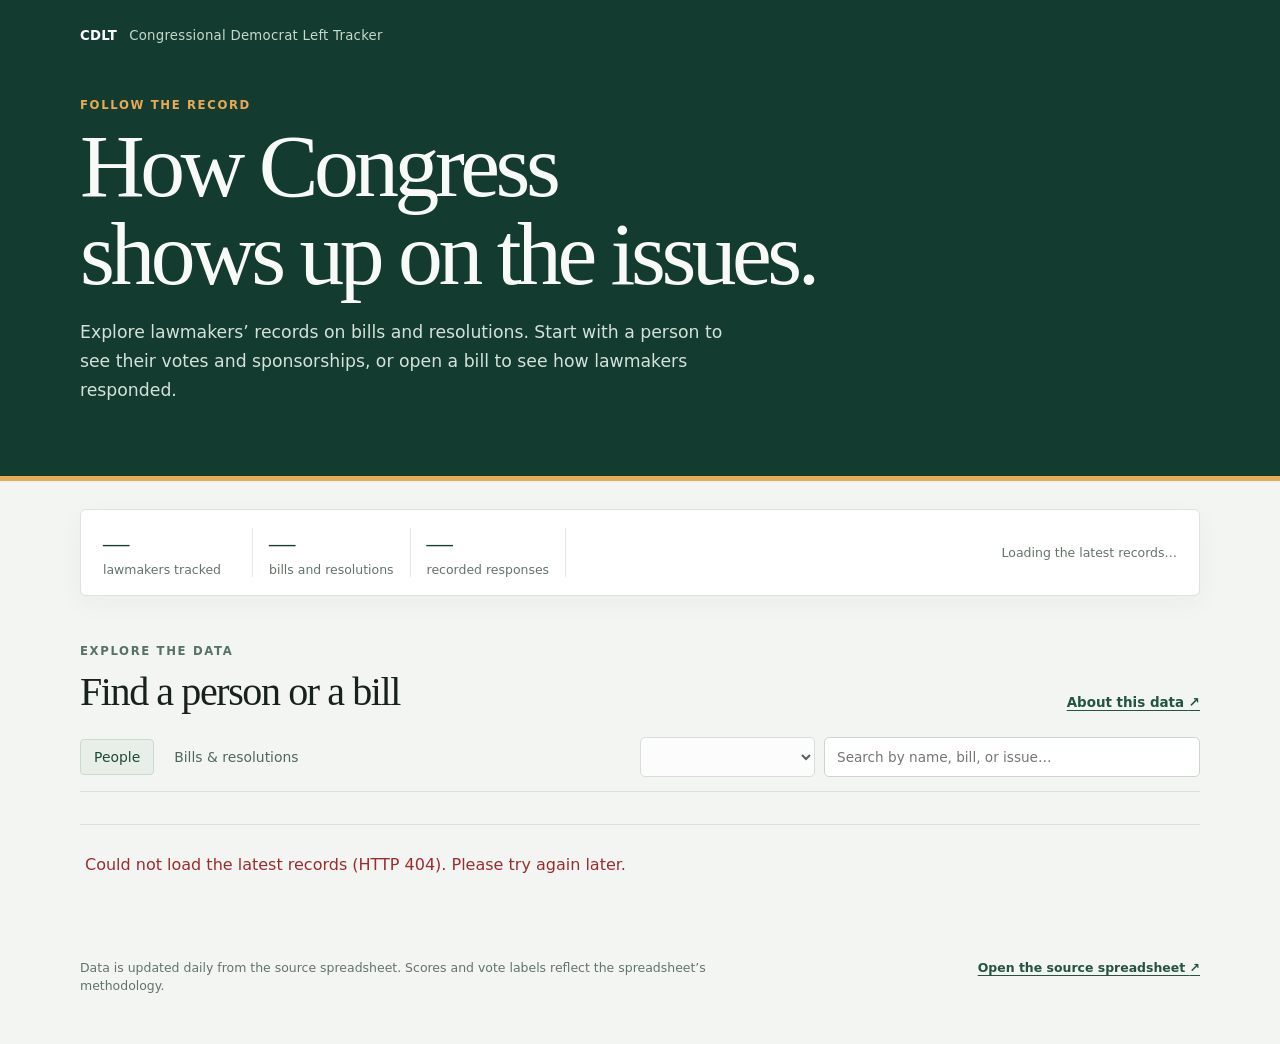
==== pages/index.html @ 79fce65a "Add initial HTML pages, CSS styles, and data processing script - Created `bill.html`, `index.html`, " ====
<!doctype html>
<html lang="en">
  <head>
    <meta charset="utf-8">
    <meta name="viewport" content="width=device-width, initial-scale=1">
    <meta name="description" content="Explore congressional voting records, find lawmakers, and see how members voted on bills.">
    <title>Congressional Democrat Left Tracker</title>
    <link rel="stylesheet" href="style.css">
    <script src="app.js" defer></script>
  </head>
  <body data-page="home">
    <header class="masthead">
      <div class="masthead-inner">
        <a class="wordmark" href="./">CDLT <span>Congressional Democrat Left Tracker</span></a>
        <p class="eyebrow">Follow the record</p>
        <h1>How Congress<br>shows up on the issues.</h1>
        <p class="intro">Explore lawmakers’ records on bills and resolutions. Start with a person to see their votes and sponsorships, or open a bill to see how lawmakers responded.</p>
      </div>
    </header>

    <main class="content">
      <section class="overview" aria-label="Tracker overview">
        <div><strong id="member-total">—</strong><span>lawmakers tracked</span></div>
        <div><strong id="bill-total">—</strong><span>bills and resolutions</span></div>
        <div><strong id="vote-total">—</strong><span>recorded responses</span></div>
        <p id="updated-at">Loading the latest records…</p>
      </section>

      <section class="directory">
        <div class="directory-heading">
          <div>
            <p class="eyebrow">Explore the data</p>
            <h2>Find a person or a bill</h2>
          </div>
          <a class="source-link" href="https://docs.google.com/spreadsheets/d/1gPBdBrqVCbtuy7f1bjOdCDUzEv5RqbbU1yYAr3KoHYE" target="_blank" rel="noopener noreferrer">About this data <span aria-hidden="true">↗</span></a>
        </div>

        <div class="directory-controls">
          <div class="switcher" role="tablist" aria-label="Browse records">
            <button type="button" class="switcher-tab" id="people-tab" role="tab" aria-controls="directory-list" aria-selected="true">People</button>
            <button type="button" class="switcher-tab" id="bills-tab" role="tab" aria-controls="directory-list" aria-selected="false">Bills &amp; resolutions</button>
          </div>
          <div class="filters">
            <label class="sr-only" for="congress-filter">Congress</label>
            <select id="congress-filter" aria-label="Filter by Congress" disabled></select>
            <label class="sr-only" for="directory-search">Search people and bills</label>
            <input id="directory-search" type="search" placeholder="Search by name, bill, or issue…" autocomplete="off" disabled>
          </div>
        </div>

        <div id="directory-order" class="order-controls" aria-label="Order results"></div>
        <p id="directory-summary" class="directory-summary"></p>
        <div id="directory-list" class="record-list" role="tabpanel" aria-labelledby="people-tab">
          <p class="message">Loading the latest records…</p>
        </div>
        <div id="directory-navigation" class="table-navigation" hidden></div>
      </section>

      <footer>
        <p>Data is updated daily from the source spreadsheet. Scores and vote labels reflect the spreadsheet’s methodology.</p>
        <a href="https://docs.google.com/spreadsheets/d/1gPBdBrqVCbtuy7f1bjOdCDUzEv5RqbbU1yYAr3KoHYE" target="_blank" rel="noopener noreferrer">Open the source spreadsheet <span aria-hidden="true">↗</span></a>
      </footer>
    </main>
  </body>
</html>
---- pages/style.css ----
:root {
  color-scheme: light;
  font-family: Inter, ui-sans-serif, system-ui, -apple-system, BlinkMacSystemFont, "Segoe UI", sans-serif;
  color: #17211d;
  background: #f3f5f2;
  font-synthesis: none;
  text-rendering: optimizeLegibility;
}

* {
  box-sizing: border-box;
}

body {
  min-width: 320px;
  margin: 0;
}

a {
  color: #225541;
  text-decoration-thickness: 1px;
  text-underline-offset: 3px;
}

.masthead {
  color: #f7faf6;
  background: #143b30;
  border-bottom: 5px solid #e7aa55;
}

.masthead-inner,
.sub-masthead-inner,
.content {
  width: min(1120px, calc(100% - 48px));
  margin-inline: auto;
}

.masthead-inner {
  padding-block: 25px 70px;
}

.wordmark {
  display: inline-flex;
  align-items: center;
  gap: 12px;
  margin-bottom: 55px;
  color: #fff;
  font-size: 0.83rem;
  font-weight: 720;
  text-decoration: none;
}

.wordmark > :first-child,
.wordmark:not(span) {
  letter-spacing: 0.02em;
}

.wordmark span {
  color: #c6d9cd;
  font-weight: 500;
}

.eyebrow {
  margin: 0 0 10px;
  color: #567264;
  font-size: 0.73rem;
  font-weight: 750;
  letter-spacing: 0.14em;
  text-transform: uppercase;
}

.masthead .eyebrow {
  color: #e7aa55;
}

h1,
h2,
p {
  margin-top: 0;
}

.masthead h1 {
  max-width: 760px;
  margin-bottom: 20px;
  font-family: Georgia, "Times New Roman", serif;
  font-size: clamp(3rem, 7vw, 5.7rem);
  font-weight: 500;
  letter-spacing: -0.05em;
  line-height: 0.98;
}

.intro {
  max-width: 660px;
  margin-bottom: 0;
  color: #d3e2d9;
  font-size: 1.08rem;
  line-height: 1.7;
}

.content {
  padding-block: 0 28px;
}

.overview {
  display: flex;
  align-items: center;
  gap: 0;
  margin-block: 28px 48px;
  padding: 18px 22px;
  border: 1px solid #dce2dc;
  border-radius: 6px;
  background: #fff;
  box-shadow: 0 8px 26px rgb(23 45 34 / 4%);
}

.overview > div {
  display: grid;
  gap: 3px;
  min-width: 150px;
  padding-inline: 16px;
  border-right: 1px solid #e3e9e3;
}

.overview > div:first-child {
  padding-left: 0;
}

.overview strong {
  color: #173d30;
  font-family: Georgia, "Times New Roman", serif;
  font-size: 1.65rem;
  font-weight: 500;
}

.overview span,
.overview p {
  color: #64736a;
  font-size: 0.78rem;
}

.overview p {
  margin: 0 0 0 auto;
  padding-left: 18px;
  text-align: right;
}

.directory {
  margin-bottom: 34px;
}

.directory-heading {
  display: flex;
  justify-content: space-between;
  align-items: end;
  gap: 20px;
  margin-bottom: 22px;
}

h2 {
  margin-bottom: 0;
  font-family: Georgia, "Times New Roman", serif;
  font-size: clamp(1.8rem, 4vw, 2.5rem);
  font-weight: 500;
  letter-spacing: -0.035em;
}

.source-link {
  margin-bottom: 5px;
  font-size: 0.84rem;
  font-weight: 700;
}

.directory-controls {
  display: flex;
  justify-content: space-between;
  align-items: center;
  gap: 18px;
  padding-bottom: 14px;
  border-bottom: 1px solid #dce2dc;
}

.switcher {
  display: flex;
  gap: 6px;
}

.switcher-tab {
  padding: 9px 13px;
  border: 1px solid transparent;
  border-radius: 4px;
  color: #53665b;
  background: transparent;
  font: inherit;
  font-size: 0.87rem;
  cursor: pointer;
}

.switcher-tab:hover,
.switcher-tab[aria-selected="true"] {
  border-color: #cbd9ce;
  color: #1d4936;
  background: #e8efe9;
}

.filters {
  display: flex;
  justify-content: end;
  gap: 9px;
  width: min(100%, 560px);
}

.filters select,
.filters input,
.detail-search {
  min-height: 40px;
  padding: 9px 12px;
  border: 1px solid #cbd5cd;
  border-radius: 5px;
  color: #17211d;
  background: #fff;
  font: inherit;
  font-size: 0.85rem;
}

.filters select {
  flex: 0 0 175px;
}

.filters input {
  width: 100%;
}

.order-controls {
  display: flex;
  flex-wrap: wrap;
  gap: 7px;
}

.directory > .order-controls {
  margin-top: 16px;
}

.order-button {
  padding: 7px 10px;
  border: 1px solid #d3ddd5;
  border-radius: 4px;
  color: #53665b;
  background: #fff;
  font: inherit;
  font-size: 0.78rem;
  cursor: pointer;
}

.order-button:hover,
.order-button[aria-pressed="true"] {
  border-color: #9eb8a6;
  color: #1d4936;
  background: #e8efe9;
}

.directory-summary {
  margin: 16px 0 7px;
  color: #69786f;
  font-size: 0.8rem;
}

.record-list {
  border-top: 1px solid #dce2dc;
}

.record-card,
.detail-row {
  display: flex;
  justify-content: space-between;
  align-items: center;
  gap: 24px;
  padding: 17px 5px;
  border-bottom: 1px solid #dce2dc;
}

.record-card:hover {
  background: rgb(255 255 255 / 55%);
}

.record-main {
  min-width: 0;
}

.record-actions {
  display: flex;
  flex: 0 0 auto;
  align-items: center;
  justify-content: end;
  gap: 12px;
}

.external-bill-link {
  color: #536b5c;
  font-size: 0.77rem;
  font-weight: 700;
  text-decoration: none;
  white-space: nowrap;
}

.external-bill-link:hover {
  color: #1d4936;
  text-decoration: underline;
}

.detail-heading > .external-bill-link {
  display: inline-block;
  margin-top: 15px;
  font-size: 0.85rem;
}

.record-title {
  display: inline-block;
  color: #1d4936;
  font-family: Georgia, "Times New Roman", serif;
  font-size: 1.16rem;
  line-height: 1.35;
  text-decoration: none;
}

.record-title:hover {
  text-decoration: underline;
  text-underline-offset: 3px;
}

.meta-line {
  display: flex;
  flex-wrap: wrap;
  gap: 6px 15px;
  margin-top: 6px;
  color: #68786e;
  font-size: 0.78rem;
  line-height: 1.5;
}

.record-metric {
  display: grid;
  flex: 0 0 100px;
  gap: 2px;
  text-align: right;
}

.record-metric strong {
  color: #244b39;
  font-size: 1rem;
  font-weight: 720;
}

.record-metric span {
  color: #738078;
  font-size: 0.72rem;
}

.table-navigation {
  display: flex;
  justify-content: center;
  align-items: center;
  gap: 18px;
  padding: 15px;
  color: #52645a;
  font-size: 0.84rem;
}

.table-navigation[hidden] {
  display: none;
}

.table-navigation button {
  padding: 7px 12px;
  border: 1px solid #cbd5cd;
  border-radius: 4px;
  color: #244b39;
  background: #fff;
  font: inherit;
  cursor: pointer;
}

.table-navigation button:disabled {
  color: #88948c;
  background: #f3f5f2;
  cursor: default;
}

.sub-masthead {
  color: #f7faf6;
  background: #143b30;
  border-bottom: 4px solid #e7aa55;
}

.sub-masthead-inner {
  padding-block: 20px 2px;
}

.sub-masthead .wordmark {
  margin-bottom: 18px;
}

.detail-content {
  padding-top: 28px;
}

.back-link {
  display: inline-block;
  margin-bottom: 30px;
  color: #486454;
  font-size: 0.86rem;
  font-weight: 650;
  text-decoration: none;
}

.back-link:hover {
  text-decoration: underline;
}

.detail-heading {
  padding-bottom: 25px;
  border-bottom: 1px solid #dce2dc;
}

.detail-heading .eyebrow {
  margin-bottom: 9px;
}

.detail-title {
  max-width: 920px;
  margin-bottom: 15px;
  color: #173d30;
  font-family: Georgia, "Times New Roman", serif;
  font-size: clamp(2.2rem, 5vw, 3.8rem);
  font-weight: 500;
  letter-spacing: -0.04em;
  line-height: 1.05;
}

.detail-heading .meta-line {
  gap: 7px 18px;
}

.data-note {
  margin: 15px 0 0;
  color: #69786f;
  font-size: 0.82rem;
  line-height: 1.5;
}

.detail-summary {
  display: flex;
  flex-wrap: wrap;
  gap: 10px;
  padding-block: 22px;
  border-bottom: 1px solid #dce2dc;
}

.metric-card {
  display: grid;
  gap: 5px;
  min-width: 145px;
  padding: 13px 15px;
  border: 1px solid #dce2dc;
  border-radius: 5px;
  background: #fff;
}

.metric-card strong {
  color: #173d30;
  font-family: Georgia, "Times New Roman", serif;
  font-size: 1.5rem;
  font-weight: 500;
}

.metric-card span {
  color: #68786e;
  font-size: 0.76rem;
}

.detail-section {
  padding-top: 28px;
}

.section-heading {
  margin-bottom: 17px;
}

.section-heading h2 {
  margin-bottom: 5px;
  font-size: 1.75rem;
}

.section-heading p {
  margin-bottom: 0;
  color: #68786e;
  font-size: 0.86rem;
}

.detail-list {
  border-top: 1px solid #dce2dc;
}

.detail-row {
  padding-inline: 5px;
}

.status {
  display: inline-block;
  flex: 0 0 auto;
  padding: 6px 10px;
  border: 1px solid #d7dfd9;
  border-radius: 999px;
  color: #43564a;
  background: #f4f6f4;
  font-size: 0.77rem;
  font-weight: 700;
  white-space: nowrap;
}

.status-yes,
.status-sponsor {
  border-color: #b7d2c0;
  color: #21573b;
  background: #e8f3eb;
}

.status-no {
  border-color: #e5c7bd;
  color: #8b4935;
  background: #fbefeb;
}

.detail-controls {
  display: flex;
  flex-wrap: wrap;
  justify-content: space-between;
  align-items: center;
  gap: 16px;
  margin-bottom: 12px;
}

.detail-controls .directory-summary {
  margin: 0;
  text-align: right;
}

.detail-search {
  width: min(100%, 360px);
}

.message {
  margin: 0;
  padding: 28px 5px;
  color: #52645a;
  line-height: 1.5;
}

.message.error {
  color: #9c2c2c;
}

footer {
  display: flex;
  justify-content: space-between;
  gap: 20px;
  padding-block: 20px;
  color: #64736a;
  font-size: 0.78rem;
  line-height: 1.5;
}

footer p {
  max-width: 690px;
  margin-bottom: 0;
}

footer a {
  flex: 0 0 auto;
  align-self: start;
  color: #24543f;
  font-weight: 700;
}

.sr-only {
  position: absolute;
  width: 1px;
  height: 1px;
  padding: 0;
  overflow: hidden;
  clip: rect(0, 0, 0, 0);
  white-space: nowrap;
  border: 0;
}

@media (max-width: 760px) {
  .masthead-inner,
  .sub-masthead-inner,
  .content {
    width: min(100% - 32px, 1120px);
  }

  .masthead-inner {
    padding-block: 20px 45px;
  }

  .wordmark {
    align-items: start;
    flex-direction: column;
    gap: 3px;
    margin-bottom: 40px;
  }

  .overview {
    flex-wrap: wrap;
    gap: 12px 0;
    padding: 16px;
  }

  .overview > div {
    min-width: 33.333%;
    padding-inline: 10px;
  }

  .overview > div:nth-child(3) {
    border-right: 0;
  }

  .overview p {
    width: 100%;
    padding: 8px 0 0;
    text-align: left;
  }

  .directory-heading,
  .directory-controls {
    align-items: stretch;
    flex-direction: column;
  }

  .directory-heading {
    gap: 12px;
  }

  .source-link {
    align-self: start;
  }

  .directory-controls {
    gap: 12px;
  }

  .switcher {
    overflow-x: auto;
  }

  .switcher-tab {
    flex: 0 0 auto;
  }

  .filters {
    width: 100%;
  }

  .filters select {
    flex-basis: 145px;
  }

  .record-card,
  .detail-row {
    align-items: start;
    gap: 12px;
    padding-block: 15px;
  }

  .record-actions {
    align-items: end;
    flex-direction: column-reverse;
    gap: 8px;
  }

  .record-title {
    font-size: 1.05rem;
  }

  .record-metric {
    flex-basis: 72px;
  }

  .detail-summary {
    gap: 8px;
  }

  .metric-card {
    min-width: calc(50% - 4px);
  }

  .detail-controls {
    align-items: stretch;
    flex-direction: column;
  }

  .detail-controls .order-controls {
    order: 0;
  }

  .detail-controls .detail-search {
    order: 1;
  }

  .detail-controls .directory-summary {
    order: 2;
    text-align: left;
  }

  .detail-search {
    width: 100%;
  }

  footer {
    align-items: start;
    flex-direction: column;
  }
}
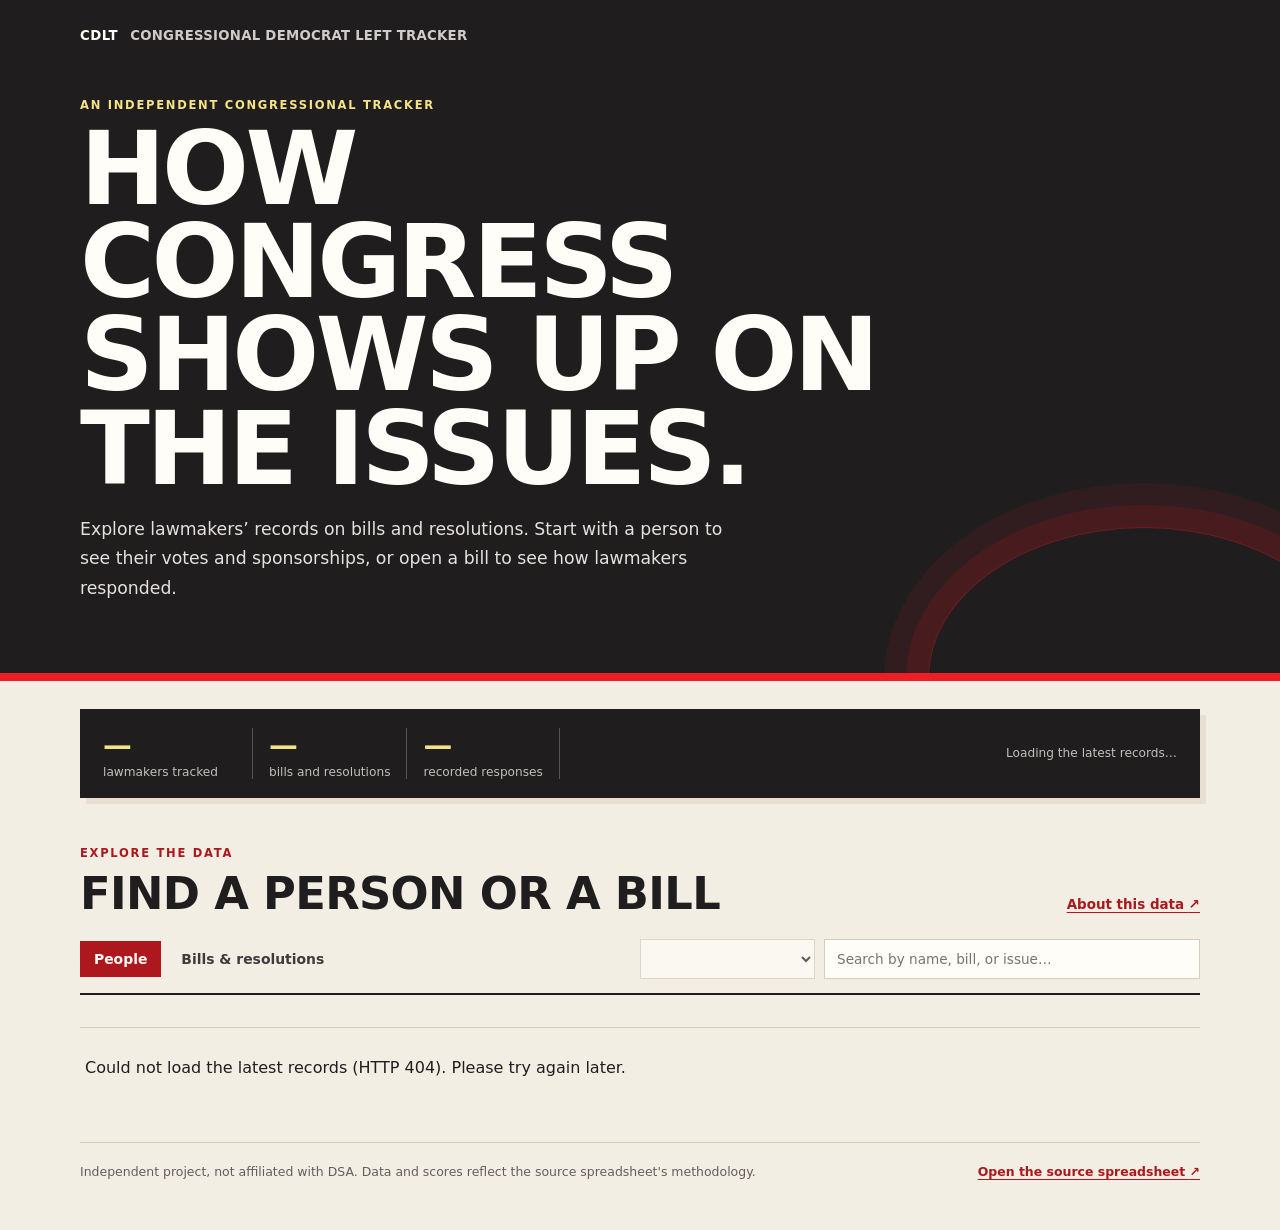
==== commit 6df5ce5e: "Update footer messages to clarify project independence and enhance styling with new CSS variables" ====
--- a/pages/index.html
+++ b/pages/index.html
@@ -12,7 +12,7 @@
     <header class="masthead">
       <div class="masthead-inner">
         <a class="wordmark" href="./">CDLT <span>Congressional Democrat Left Tracker</span></a>
-        <p class="eyebrow">Follow the record</p>
+        <p class="eyebrow">An independent congressional tracker</p>
         <h1>How Congress<br>shows up on the issues.</h1>
         <p class="intro">Explore lawmakers’ records on bills and resolutions. Start with a person to see their votes and sponsorships, or open a bill to see how lawmakers responded.</p>
       </div>
@@ -57,7 +57,7 @@
       </section>
 
       <footer>
-        <p>Data is updated daily from the source spreadsheet. Scores and vote labels reflect the spreadsheet’s methodology.</p>
+        <p>Independent project, not affiliated with DSA. Data and scores reflect the source spreadsheet's methodology.</p>
         <a href="https://docs.google.com/spreadsheets/d/1gPBdBrqVCbtuy7f1bjOdCDUzEv5RqbbU1yYAr3KoHYE" target="_blank" rel="noopener noreferrer">Open the source spreadsheet <span aria-hidden="true">↗</span></a>
       </footer>
     </main>
--- a/pages/style.css
+++ b/pages/style.css
@@ -1,8 +1,23 @@
 :root {
   color-scheme: light;
+  --ink: #201d1e;
+  --ink-soft: #403a3b;
+  --muted: #655d5e;
+  --paper: #f3eee4;
+  --paper-deep: #e9dfd0;
+  --card: #fffdf8;
+  --red: #ec1f27;
+  --red-dark: #ad171e;
+  --red-soft: #f7a5a9;
+  --gold: #f4e285;
+  --line: #d8cbb9;
+  --yes: #201d1e;
+  --yes-soft: #8cb369;
+  --no: #201d1e;
+  --no-soft: #f7a5a9;
   font-family: Inter, ui-sans-serif, system-ui, -apple-system, BlinkMacSystemFont, "Segoe UI", sans-serif;
-  color: #17211d;
-  background: #f3f5f2;
+  color: var(--ink);
+  background: var(--paper);
   font-synthesis: none;
   text-rendering: optimizeLegibility;
 }
@@ -14,18 +29,40 @@
 body {
   min-width: 320px;
   margin: 0;
+  background: var(--paper);
 }
 
 a {
-  color: #225541;
+  color: var(--red-dark);
   text-decoration-thickness: 1px;
   text-underline-offset: 3px;
 }
 
+button,
+input,
+select {
+  font: inherit;
+}
+
 .masthead {
-  color: #f7faf6;
-  background: #143b30;
-  border-bottom: 5px solid #e7aa55;
+  position: relative;
+  overflow: hidden;
+  color: var(--card);
+  background: var(--ink);
+  border-bottom: 8px solid var(--red);
+}
+
+.masthead::after {
+  position: absolute;
+  right: -80px;
+  bottom: -156px;
+  width: 430px;
+  height: 300px;
+  border: 1px solid rgb(236 31 39 / 38%);
+  border-radius: 50%;
+  box-shadow: 0 0 0 22px rgb(236 31 39 / 12%), 0 0 0 44px rgb(236 31 39 / 8%);
+  content: "";
+  pointer-events: none;
 }
 
 .masthead-inner,
@@ -36,6 +73,8 @@
 }
 
 .masthead-inner {
+  position: relative;
+  z-index: 1;
   padding-block: 25px 70px;
 }
 
@@ -44,33 +83,31 @@
   align-items: center;
   gap: 12px;
   margin-bottom: 55px;
-  color: #fff;
+  color: var(--card);
   font-size: 0.83rem;
-  font-weight: 720;
+  font-weight: 800;
+  letter-spacing: 0.04em;
   text-decoration: none;
-}
-
-.wordmark > :first-child,
-.wordmark:not(span) {
+  text-transform: uppercase;
+}
+
+.wordmark span {
+  color: rgb(255 253 248 / 78%);
+  font-weight: 650;
   letter-spacing: 0.02em;
-}
-
-.wordmark span {
-  color: #c6d9cd;
-  font-weight: 500;
 }
 
 .eyebrow {
   margin: 0 0 10px;
-  color: #567264;
-  font-size: 0.73rem;
-  font-weight: 750;
-  letter-spacing: 0.14em;
+  color: var(--red-dark);
+  font-size: 0.72rem;
+  font-weight: 850;
+  letter-spacing: 0.15em;
   text-transform: uppercase;
 }
 
 .masthead .eyebrow {
-  color: #e7aa55;
+  color: var(--gold);
 }
 
 h1,
@@ -80,19 +117,21 @@
 }
 
 .masthead h1 {
-  max-width: 760px;
+  max-width: 820px;
   margin-bottom: 20px;
-  font-family: Georgia, "Times New Roman", serif;
-  font-size: clamp(3rem, 7vw, 5.7rem);
-  font-weight: 500;
-  letter-spacing: -0.05em;
-  line-height: 0.98;
+  font-family: Impact, Haettenschweiler, "Arial Narrow Bold", "DejaVu Sans", sans-serif;
+  font-size: clamp(3.2rem, 8vw, 6.8rem);
+  font-stretch: condensed;
+  font-weight: 900;
+  letter-spacing: -0.035em;
+  line-height: 0.91;
+  text-transform: uppercase;
 }
 
 .intro {
   max-width: 660px;
   margin-bottom: 0;
-  color: #d3e2d9;
+  color: rgb(255 253 248 / 88%);
   font-size: 1.08rem;
   line-height: 1.7;
 }
@@ -107,10 +146,10 @@
   gap: 0;
   margin-block: 28px 48px;
   padding: 18px 22px;
-  border: 1px solid #dce2dc;
-  border-radius: 6px;
-  background: #fff;
-  box-shadow: 0 8px 26px rgb(23 45 34 / 4%);
+  border: 1px solid var(--ink);
+  background: var(--ink);
+  box-shadow: 6px 6px 0 var(--paper-deep);
+  color: var(--card);
 }
 
 .overview > div {
@@ -118,7 +157,7 @@
   gap: 3px;
   min-width: 150px;
   padding-inline: 16px;
-  border-right: 1px solid #e3e9e3;
+  border-right: 1px solid rgb(255 253 248 / 25%);
 }
 
 .overview > div:first-child {
@@ -126,16 +165,17 @@
 }
 
 .overview strong {
-  color: #173d30;
-  font-family: Georgia, "Times New Roman", serif;
-  font-size: 1.65rem;
-  font-weight: 500;
+  color: var(--gold);
+  font-family: Impact, Haettenschweiler, "Arial Narrow Bold", "DejaVu Sans", sans-serif;
+  font-size: 1.8rem;
+  font-weight: 800;
+  letter-spacing: 0.02em;
 }
 
 .overview span,
 .overview p {
-  color: #64736a;
-  font-size: 0.78rem;
+  color: rgb(255 253 248 / 72%);
+  font-size: 0.76rem;
 }
 
 .overview p {
@@ -158,16 +198,18 @@
 
 h2 {
   margin-bottom: 0;
-  font-family: Georgia, "Times New Roman", serif;
-  font-size: clamp(1.8rem, 4vw, 2.5rem);
-  font-weight: 500;
-  letter-spacing: -0.035em;
+  font-family: Impact, Haettenschweiler, "Arial Narrow Bold", "DejaVu Sans", sans-serif;
+  font-size: clamp(1.9rem, 4vw, 2.8rem);
+  font-weight: 800;
+  letter-spacing: -0.015em;
+  line-height: 1.05;
+  text-transform: uppercase;
 }
 
 .source-link {
   margin-bottom: 5px;
   font-size: 0.84rem;
-  font-weight: 700;
+  font-weight: 750;
 }
 
 .directory-controls {
@@ -176,7 +218,7 @@
   align-items: center;
   gap: 18px;
   padding-bottom: 14px;
-  border-bottom: 1px solid #dce2dc;
+  border-bottom: 2px solid var(--ink);
 }
 
 .switcher {
@@ -187,19 +229,18 @@
 .switcher-tab {
   padding: 9px 13px;
   border: 1px solid transparent;
-  border-radius: 4px;
-  color: #53665b;
+  color: var(--ink-soft);
   background: transparent;
-  font: inherit;
   font-size: 0.87rem;
+  font-weight: 700;
   cursor: pointer;
 }
 
 .switcher-tab:hover,
 .switcher-tab[aria-selected="true"] {
-  border-color: #cbd9ce;
-  color: #1d4936;
-  background: #e8efe9;
+  border-color: var(--red-dark);
+  color: var(--card);
+  background: var(--red-dark);
 }
 
 .filters {
@@ -214,11 +255,9 @@
 .detail-search {
   min-height: 40px;
   padding: 9px 12px;
-  border: 1px solid #cbd5cd;
-  border-radius: 5px;
-  color: #17211d;
-  background: #fff;
-  font: inherit;
+  border: 1px solid var(--line);
+  color: var(--ink);
+  background: var(--card);
   font-size: 0.85rem;
 }
 
@@ -230,6 +269,14 @@
   width: 100%;
 }
 
+.filters select:focus-visible,
+.filters input:focus-visible,
+.detail-search:focus-visible {
+  border-color: var(--red);
+  outline: 2px solid var(--red);
+  outline-offset: 2px;
+}
+
 .order-controls {
   display: flex;
   flex-wrap: wrap;
@@ -242,30 +289,29 @@
 
 .order-button {
   padding: 7px 10px;
-  border: 1px solid #d3ddd5;
-  border-radius: 4px;
-  color: #53665b;
-  background: #fff;
-  font: inherit;
+  border: 1px solid var(--line);
+  color: var(--ink-soft);
+  background: var(--card);
   font-size: 0.78rem;
+  font-weight: 700;
   cursor: pointer;
 }
 
 .order-button:hover,
 .order-button[aria-pressed="true"] {
-  border-color: #9eb8a6;
-  color: #1d4936;
-  background: #e8efe9;
+  border-color: var(--red-dark);
+  color: var(--card);
+  background: var(--red-dark);
 }
 
 .directory-summary {
   margin: 16px 0 7px;
-  color: #69786f;
+  color: var(--muted);
   font-size: 0.8rem;
 }
 
 .record-list {
-  border-top: 1px solid #dce2dc;
+  border-top: 1px solid var(--line);
 }
 
 .record-card,
@@ -274,12 +320,12 @@
   justify-content: space-between;
   align-items: center;
   gap: 24px;
-  padding: 17px 5px;
-  border-bottom: 1px solid #dce2dc;
+  padding: 17px 9px;
+  border-bottom: 1px solid var(--line);
 }
 
 .record-card:hover {
-  background: rgb(255 255 255 / 55%);
+  background: rgb(255 253 248 / 70%);
 }
 
 .record-main {
@@ -295,15 +341,15 @@
 }
 
 .external-bill-link {
-  color: #536b5c;
+  color: var(--red-dark);
   font-size: 0.77rem;
-  font-weight: 700;
+  font-weight: 750;
   text-decoration: none;
   white-space: nowrap;
 }
 
 .external-bill-link:hover {
-  color: #1d4936;
+  color: var(--red-dark);
   text-decoration: underline;
 }
 
@@ -315,14 +361,16 @@
 
 .record-title {
   display: inline-block;
-  color: #1d4936;
+  color: var(--ink);
   font-family: Georgia, "Times New Roman", serif;
   font-size: 1.16rem;
+  font-weight: 700;
   line-height: 1.35;
   text-decoration: none;
 }
 
 .record-title:hover {
+  color: var(--red-dark);
   text-decoration: underline;
   text-underline-offset: 3px;
 }
@@ -332,7 +380,7 @@
   flex-wrap: wrap;
   gap: 6px 15px;
   margin-top: 6px;
-  color: #68786e;
+  color: var(--muted);
   font-size: 0.78rem;
   line-height: 1.5;
 }
@@ -345,13 +393,13 @@
 }
 
 .record-metric strong {
-  color: #244b39;
+  color: var(--red-dark);
   font-size: 1rem;
-  font-weight: 720;
+  font-weight: 850;
 }
 
 .record-metric span {
-  color: #738078;
+  color: var(--muted);
   font-size: 0.72rem;
 }
 
@@ -361,7 +409,7 @@
   align-items: center;
   gap: 18px;
   padding: 15px;
-  color: #52645a;
+  color: var(--muted);
   font-size: 0.84rem;
 }
 
@@ -371,24 +419,29 @@
 
 .table-navigation button {
   padding: 7px 12px;
-  border: 1px solid #cbd5cd;
-  border-radius: 4px;
-  color: #244b39;
-  background: #fff;
+  border: 1px solid var(--ink);
+  color: var(--ink);
+  background: var(--card);
   font: inherit;
   cursor: pointer;
 }
 
+.table-navigation button:hover:not(:disabled) {
+  color: var(--card);
+  background: var(--red-dark);
+  border-color: var(--red-dark);
+}
+
 .table-navigation button:disabled {
-  color: #88948c;
-  background: #f3f5f2;
+  color: #988e84;
+  background: var(--paper-deep);
   cursor: default;
 }
 
 .sub-masthead {
-  color: #f7faf6;
-  background: #143b30;
-  border-bottom: 4px solid #e7aa55;
+  color: var(--card);
+  background: var(--ink);
+  border-bottom: 5px solid var(--red);
 }
 
 .sub-masthead-inner {
@@ -406,9 +459,9 @@
 .back-link {
   display: inline-block;
   margin-bottom: 30px;
-  color: #486454;
+  color: var(--red-dark);
   font-size: 0.86rem;
-  font-weight: 650;
+  font-weight: 750;
   text-decoration: none;
 }
 
@@ -418,7 +471,7 @@
 
 .detail-heading {
   padding-bottom: 25px;
-  border-bottom: 1px solid #dce2dc;
+  border-bottom: 2px solid var(--ink);
 }
 
 .detail-heading .eyebrow {
@@ -428,12 +481,14 @@
 .detail-title {
   max-width: 920px;
   margin-bottom: 15px;
-  color: #173d30;
-  font-family: Georgia, "Times New Roman", serif;
-  font-size: clamp(2.2rem, 5vw, 3.8rem);
-  font-weight: 500;
-  letter-spacing: -0.04em;
-  line-height: 1.05;
+  color: var(--ink);
+  font-family: Impact, Haettenschweiler, "Arial Narrow Bold", "DejaVu Sans", sans-serif;
+  font-size: clamp(2.4rem, 6vw, 4.5rem);
+  font-stretch: condensed;
+  font-weight: 850;
+  letter-spacing: -0.025em;
+  line-height: 0.98;
+  text-transform: uppercase;
 }
 
 .detail-heading .meta-line {
@@ -442,7 +497,7 @@
 
 .data-note {
   margin: 15px 0 0;
-  color: #69786f;
+  color: var(--muted);
   font-size: 0.82rem;
   line-height: 1.5;
 }
@@ -452,7 +507,7 @@
   flex-wrap: wrap;
   gap: 10px;
   padding-block: 22px;
-  border-bottom: 1px solid #dce2dc;
+  border-bottom: 1px solid var(--line);
 }
 
 .metric-card {
@@ -460,20 +515,20 @@
   gap: 5px;
   min-width: 145px;
   padding: 13px 15px;
-  border: 1px solid #dce2dc;
-  border-radius: 5px;
-  background: #fff;
+  border: 1px solid var(--ink);
+  background: var(--card);
+  box-shadow: 3px 3px 0 var(--paper-deep);
 }
 
 .metric-card strong {
-  color: #173d30;
-  font-family: Georgia, "Times New Roman", serif;
-  font-size: 1.5rem;
-  font-weight: 500;
+  color: var(--red-dark);
+  font-family: Impact, Haettenschweiler, "Arial Narrow Bold", "DejaVu Sans", sans-serif;
+  font-size: 1.6rem;
+  font-weight: 800;
 }
 
 .metric-card span {
-  color: #68786e;
+  color: var(--muted);
   font-size: 0.76rem;
 }
 
@@ -487,47 +542,46 @@
 
 .section-heading h2 {
   margin-bottom: 5px;
-  font-size: 1.75rem;
+  font-size: 1.85rem;
 }
 
 .section-heading p {
   margin-bottom: 0;
-  color: #68786e;
+  color: var(--muted);
   font-size: 0.86rem;
 }
 
 .detail-list {
-  border-top: 1px solid #dce2dc;
+  border-top: 1px solid var(--line);
 }
 
 .detail-row {
-  padding-inline: 5px;
+  padding-inline: 9px;
 }
 
 .status {
   display: inline-block;
   flex: 0 0 auto;
   padding: 6px 10px;
-  border: 1px solid #d7dfd9;
-  border-radius: 999px;
-  color: #43564a;
-  background: #f4f6f4;
+  border: 1px solid var(--line);
+  color: var(--ink-soft);
+  background: var(--paper-deep);
   font-size: 0.77rem;
-  font-weight: 700;
+  font-weight: 750;
   white-space: nowrap;
 }
 
 .status-yes,
 .status-sponsor {
-  border-color: #b7d2c0;
-  color: #21573b;
-  background: #e8f3eb;
+  border-color: var(--yes-soft);
+  color: var(--yes);
+  background: var(--yes-soft);
 }
 
 .status-no {
-  border-color: #e5c7bd;
-  color: #8b4935;
-  background: #fbefeb;
+  border-color: var(--red-soft);
+  color: var(--no);
+  background: var(--no-soft);
 }
 
 .detail-controls {
@@ -551,12 +605,12 @@
 .message {
   margin: 0;
   padding: 28px 5px;
-  color: #52645a;
+  color: var(--ink-soft);
   line-height: 1.5;
 }
 
 .message.error {
-  color: #9c2c2c;
+  color: var(--no);
 }
 
 footer {
@@ -564,7 +618,8 @@
   justify-content: space-between;
   gap: 20px;
   padding-block: 20px;
-  color: #64736a;
+  border-top: 1px solid var(--line);
+  color: var(--muted);
   font-size: 0.78rem;
   line-height: 1.5;
 }
@@ -577,8 +632,8 @@
 footer a {
   flex: 0 0 auto;
   align-self: start;
-  color: #24543f;
-  font-weight: 700;
+  color: var(--red-dark);
+  font-weight: 750;
 }
 
 .sr-only {
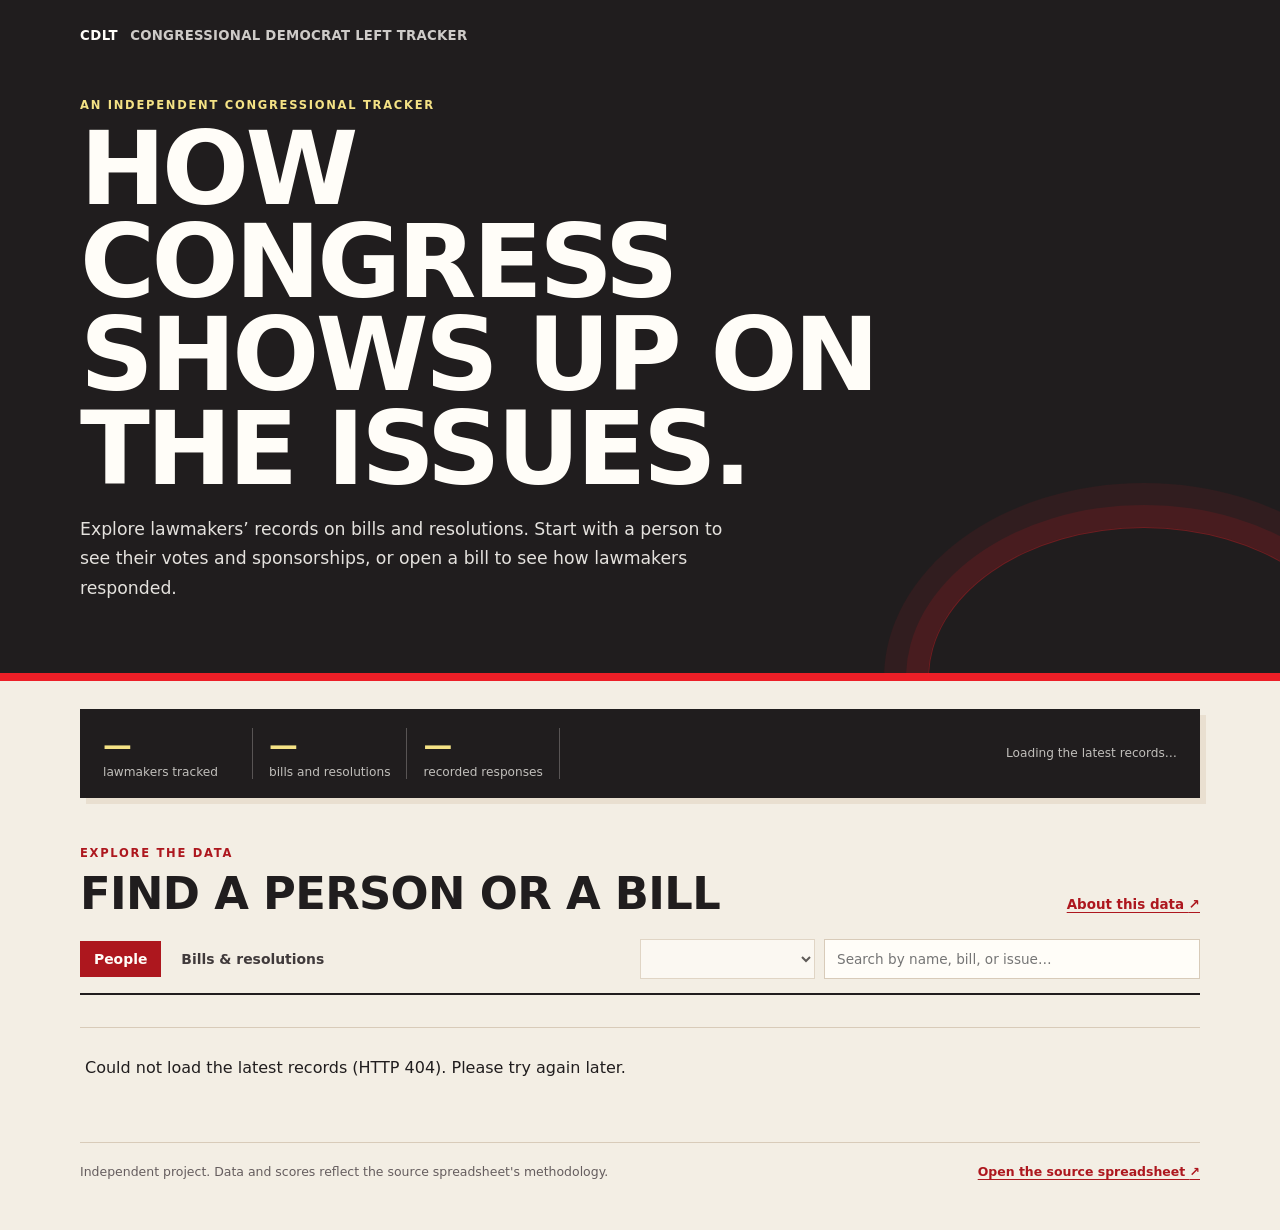
==== commit 3590efac: "Refactor footer messages to remove unnecessary phrasing and enhance clarity" ====
--- a/pages/index.html
+++ b/pages/index.html
@@ -57,7 +57,7 @@
       </section>
 
       <footer>
-        <p>Independent project, not affiliated with DSA. Data and scores reflect the source spreadsheet's methodology.</p>
+        <p>Independent project. Data and scores reflect the source spreadsheet's methodology.</p>
         <a href="https://docs.google.com/spreadsheets/d/1gPBdBrqVCbtuy7f1bjOdCDUzEv5RqbbU1yYAr3KoHYE" target="_blank" rel="noopener noreferrer">Open the source spreadsheet <span aria-hidden="true">↗</span></a>
       </footer>
     </main>
